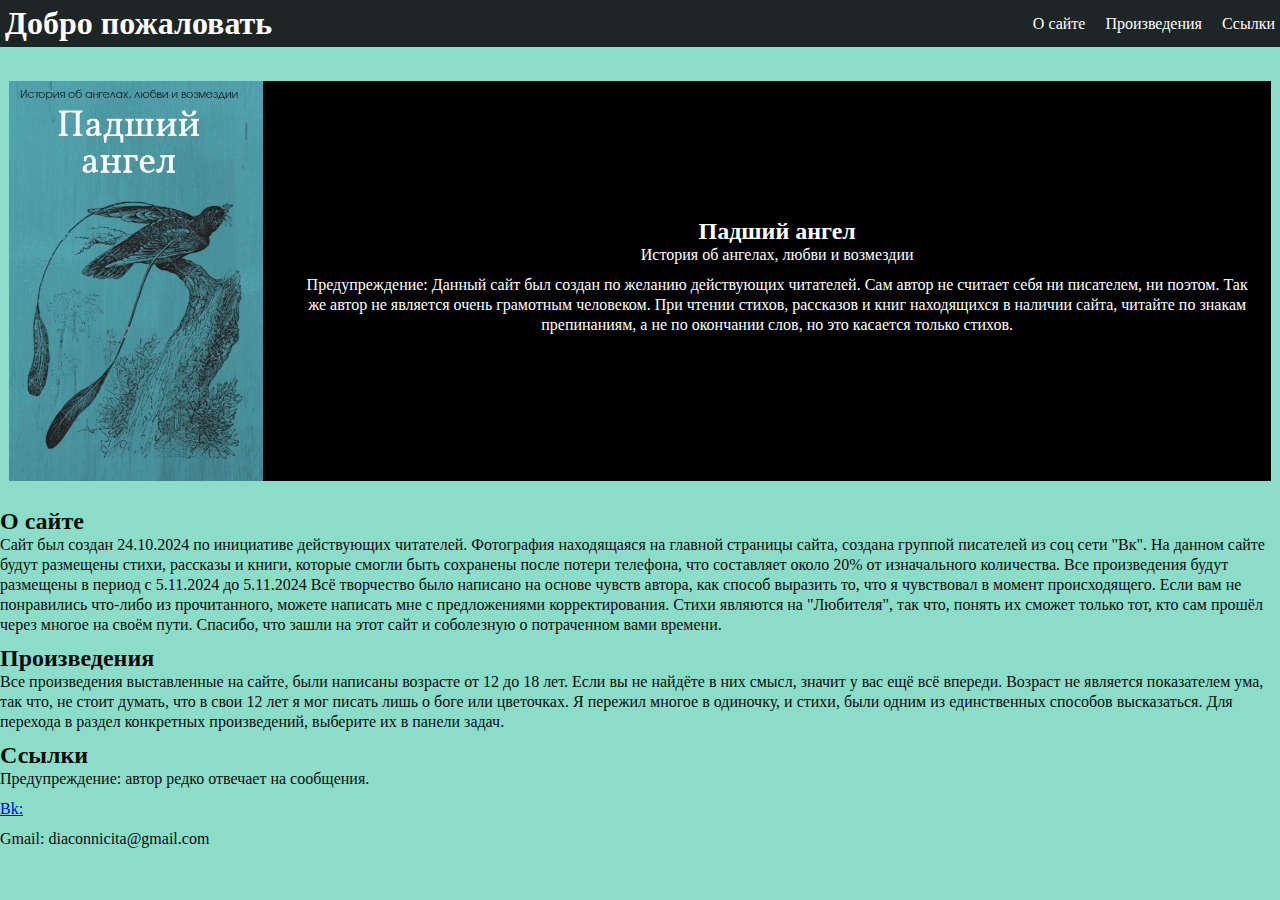
==== index.html @ 65d8fcca "Add files via upload" ====
<!DOCTYPE html>
<html lang="ru">
<head>
    <meta charset="UTF-8">
    <meta name="viewport" content="width=device-width, initial-scale=1.0">
    <title>Падший ангел</title>
    <link rel="stylesheet" href="styles.css">
</head>
<body>
    <header>
        <h1>Добро пожаловать</h1>
        <nav>
            <ul>
                <li><a href="#about">О сайте</a></li>
                <li>
                    <a href="#works">Произведения</a>
                    <ul class="dropdown">
                        <li><a href="poezii.html">Стихи</a></li>
                        <li><a href="stories.html">Рассказы</a></li>
                        <li><a href="#books">Книги</a></li>
                    </ul>
                </li>
                <li><a href="#links">Ссылки</a></li>
            </ul>
        </nav>
    </header>
    <main>
        <div class="wrapper">
            <img src="X2v02ezo_7w.jpg" class="image">
            <div class="text">
                <h2>Падший ангел</h2>
                <p>История об ангелах, любви и возмездии</p>
                <p class="description">Предупреждение: Данный сайт был создан по желанию действующих читателей. Сам автор не считает себя ни писателем, ни поэтом. Так же автор не является очень грамотным человеком. При чтении стихов, рассказов и книг находящихся в наличии сайта, читайте по знакам препинаниям, а не по окончании слов, но это касается только стихов.</p>
            </div>
        </div>
        <section id="about">
            <h2>О сайте</h2>
            <p>Сайт был создан 24.10.2024 по инициативе действующих читателей. Фотография находящаяся на главной страницы сайта, создана группой писателей из соц сети "Вк". На данном сайте будут размещены стихи, рассказы и книги, которые смогли быть сохранены после потери телефона, что составляет около 20% от изначального количества. Все произведения будут размещены в период с 5.11.2024 до 5.11.2024
                Всё творчество было написано на основе чувств автора, как способ выразить то, что я чувствовал в момент происходящего. Если вам не понравились что-либо из прочитанного, можете написать мне с предложениями корректирования. Стихи являются на "Любителя", так что, понять их сможет только тот, кто сам прошёл через многое на своём пути. Спасибо, что зашли на этот сайт и соболезную о потраченном вами времени.</p>
        </section>
        
        <section id="works">
            <h2>Произведения</h2>
            <p>Все произведения выставленные на сайте, были написаны возрасте от 12 до 18 лет. Если вы не найдёте в них смысл, значит у вас ещё всё впереди. Возраст не является показателем ума, так что, не стоит думать, что в свои 12 лет я мог писать лишь о боге или цветочках. Я пережил многое в одиночку, и стихи, были одним из единственных способов высказаться.  Для перехода в раздел конкретных произведений, выберите их в панели задач.</p>
        </section>

        <section id="links">
            <h2>Ссылки</h2>
            <p> Предупреждение: автор редко отвечает на сообщения. 
                <p> <a href="https://vk.com/padsiiangel" target=_blank> Bk:</a>
                </p>
                    <p> Gmail: diaconnicita@gmail.com
                    </p>
            </p>
        </section>
    </main>
</body>
</html>
---- styles.css ----
* {
    margin: 0px;
    padding: 0;
    box-sizing: border-box;
}

body {
    margin: 0;
    font-family: 'Times New Roman', serif;
    background-color: #8bddc9;
}

section {
    color: rgb(12, 12, 12);
}

header {
    top: 0px;
    left: 0px;
    position: fixed;
    width: 100%;
    background-color: rgb(30, 37, 37);
    padding: 5px;
    display: flex;
    align-content: center;
    justify-content: space-between;
    gap: 20px;
    z-index: 5px;
    color: rgb(255, 255, 255);
}

h1 {
    margin: 0px;
}
nav{
    display: flex;
    align-items: center;
}
nav ul {
    list-style: none;
    display: flex;
    align-items: center;
    padding: 0;
}

nav ul li {
    display: inline-block;
    position: relative;
}
nav ul > *:not(:last-child){
    margin-right: 20px;
}
nav a {
    color: rgb(255, 255, 255);
    text-decoration: none;
}

nav .dropdown {
    display: none;
    position: absolute;
    background-color: rgb(5, 5, 5);
    z-index: 1;
}

nav ul li:hover .dropdown {
    display: block;
}

nav .dropdown li {
    display: block;
}

.content {
    display: flex;
    margin: 20px;
}

.wolf-image {
    width: 720px;
    height: 340px;
}

.text {
    margin-left: 20px;
    text-align: center;
    display: flex;
    flex-direction: column;
    justify-content: center;
    align-items: center;
    padding: 20px;
}

.wrapper {
    display: flex;
    justify-content: space-around;
    background-color: rgb(0, 0, 0);
    margin: 9vh 1vh 3vh;
    color: rgb(255, 255, 255);
}

.wrapper img {
    height: 400px;
}

p {
    line-height: 1.25;
    margin-bottom: 10px; 
}
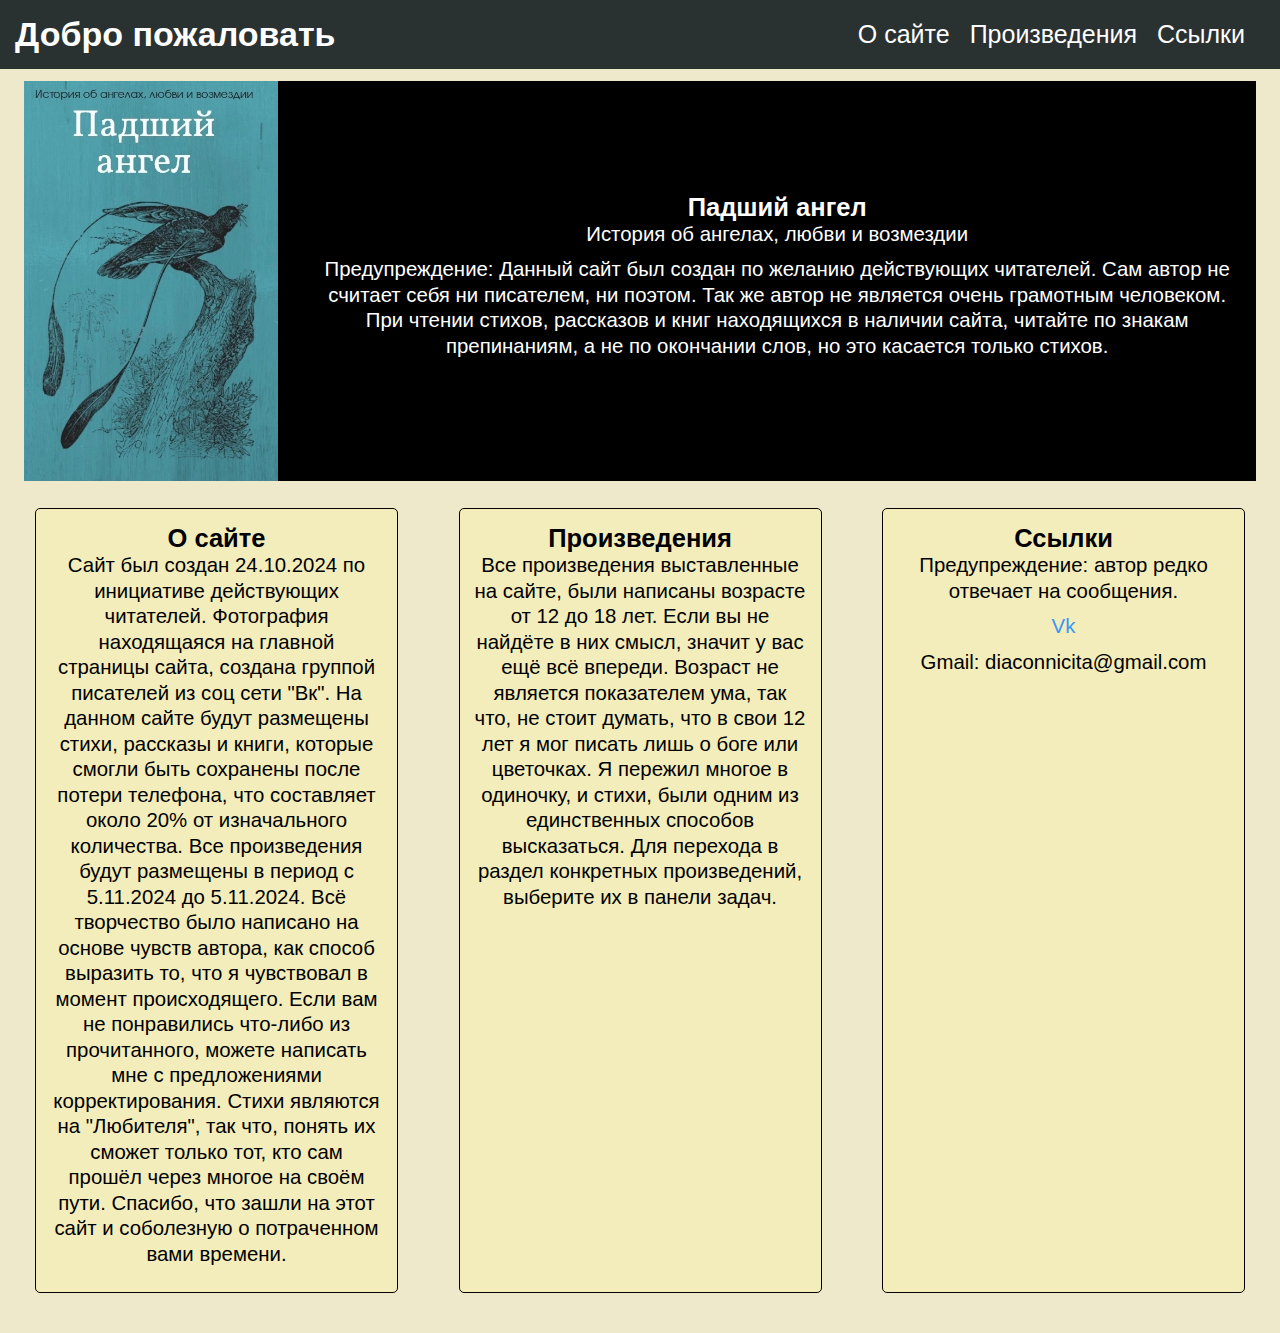
==== commit 52802bf0: "Add files via upload" ====
--- a/index.html
+++ b/index.html
@@ -33,26 +33,26 @@
                 <p class="description">Предупреждение: Данный сайт был создан по желанию действующих читателей. Сам автор не считает себя ни писателем, ни поэтом. Так же автор не является очень грамотным человеком. При чтении стихов, рассказов и книг находящихся в наличии сайта, читайте по знакам препинаниям, а не по окончании слов, но это касается только стихов.</p>
             </div>
         </div>
-        <section id="about">
-            <h2>О сайте</h2>
-            <p>Сайт был создан 24.10.2024 по инициативе действующих читателей. Фотография находящаяся на главной страницы сайта, создана группой писателей из соц сети "Вк". На данном сайте будут размещены стихи, рассказы и книги, которые смогли быть сохранены после потери телефона, что составляет около 20% от изначального количества. Все произведения будут размещены в период с 5.11.2024 до 5.11.2024
-                Всё творчество было написано на основе чувств автора, как способ выразить то, что я чувствовал в момент происходящего. Если вам не понравились что-либо из прочитанного, можете написать мне с предложениями корректирования. Стихи являются на "Любителя", так что, понять их сможет только тот, кто сам прошёл через многое на своём пути. Спасибо, что зашли на этот сайт и соболезную о потраченном вами времени.</p>
-        </section>
         
-        <section id="works">
-            <h2>Произведения</h2>
-            <p>Все произведения выставленные на сайте, были написаны возрасте от 12 до 18 лет. Если вы не найдёте в них смысл, значит у вас ещё всё впереди. Возраст не является показателем ума, так что, не стоит думать, что в свои 12 лет я мог писать лишь о боге или цветочках. Я пережил многое в одиночку, и стихи, были одним из единственных способов высказаться.  Для перехода в раздел конкретных произведений, выберите их в панели задач.</p>
-        </section>
+        <div class="three-columns">
+            <section id="about">
+                <h2>О сайте</h2>
+                <p>Сайт был создан 24.10.2024 по инициативе действующих читателей. Фотография находящаяся на главной страницы сайта, создана группой писателей из соц сети "Вк". На данном сайте будут размещены стихи, рассказы и книги, которые смогли быть сохранены после потери телефона, что составляет около 20% от изначального количества. Все произведения будут размещены в период с 5.11.2024 до 5.11.2024. Всё творчество было написано на основе чувств автора, как способ выразить то, что я чувствовал в момент происходящего. Если вам не понравились что-либо из прочитанного, можете написать мне с предложениями корректирования. Стихи являются на "Любителя", так что, понять их сможет только тот, кто сам прошёл через многое на своём пути. Спасибо, что зашли на этот сайт и соболезную о потраченном вами времени.</p>
+            </section>
 
-        <section id="links">
-            <h2>Ссылки</h2>
-            <p> Предупреждение: автор редко отвечает на сообщения. 
-                <p> <a href="https://vk.com/padsiiangel" target=_blank> Bk:</a>
-                </p>
-                    <p> Gmail: diaconnicita@gmail.com
-                    </p>
-            </p>
-        </section>
+            <section id="works">
+                <h2>Произведения</h2>
+                <p>Все произведения выставленные на сайте, были написаны возрасте от 12 до 18 лет. Если вы не найдёте в них смысл, значит у вас ещё всё впереди. Возраст не является показателем ума, так что, не стоит думать, что в свои 12 лет я мог писать лишь о боге или цветочках. Я пережил многое в одиночку, и стихи, были одним из единственных способов высказаться. Для перехода в раздел конкретных произведений, выберите их в панели задач.</p>
+            </section>
+
+            <section id="links">
+                <h2>Ссылки</h2>
+                <p>Предупреждение: автор редко отвечает на сообщения.</p>
+                <p><a href="https://vk.com/padsiiangel" target="_blank">Vk</a></p>
+                <p>Gmail: diaconnicita@gmail.com</p>
+            </section>
+        </div>
+
     </main>
 </body>
-</html>+</html>
--- a/styles.css
+++ b/styles.css
@@ -5,13 +5,25 @@
 }
 
 body {
-    margin: 0;
-    font-family: 'Times New Roman', serif;
-    background-color: #8bddc9;
+    margin: 15px;
+    font-family: 'Gill Sans', 'Gill Sans MT', 'Trebuchet MS', sans-serif;
+    background-color: rgb(238 233 202);
+    font-size: 17px;
+    padding: 0;
 }
 
 section {
-    color: rgb(12, 12, 12);
+    color: rgb(0, 0, 0);
+    background-color: #f3edbb;
+    padding: 15px;
+    width: 30%;
+    box-sizing: border-box;
+    border: 1px solid #070202;
+    border-radius: 5px;
+    display: flex;
+    flex-direction: column;
+    align-items: center; 
+    text-align: center;  
 }
 
 header {
@@ -19,7 +31,7 @@
     left: 0px;
     position: fixed;
     width: 100%;
-    background-color: rgb(30, 37, 37);
+    background-color: rgb(42, 49, 49);
     padding: 5px;
     display: flex;
     align-content: center;
@@ -30,17 +42,22 @@
 }
 
 h1 {
-    margin: 0px;
+    margin-top: 10px;
+    margin-left: 10px;
+    align-items: center;
+    justify-content: center;
 }
 nav{
     display: flex;
     align-items: center;
+    right: 5px;
 }
 nav ul {
     list-style: none;
     display: flex;
     align-items: center;
-    padding: 0;
+    padding: 15px 30px;
+    font-size: 25px;    
 }
 
 nav ul li {
@@ -104,6 +121,38 @@
 
 p {
     line-height: 1.25;
-    margin-bottom: 10px; 
+    margin-bottom: 10px;
+    font-family: 'Gill Sans', 'Gill Sans MT', 'Trebuchet MS', sans-serif; 
+    font-size: larger;
 }
 
+.three-columns {
+    display: flex;
+    justify-content: space-between;
+    margin: 20px;
+}
+
+#about, #works, #links {
+    margin-bottom: 20px;
+}
+
+a {
+    color: #3a97f5;
+    text-decoration: none;
+}
+
+a:hover {
+    text-decoration: underline;
+}
+
+@media (max-width: 768px) {
+    .three-columns {
+        flex-direction: column;
+        align-items: center;
+    }
+
+    section {
+        width: 80%;
+        margin-bottom: 15px;
+    }
+}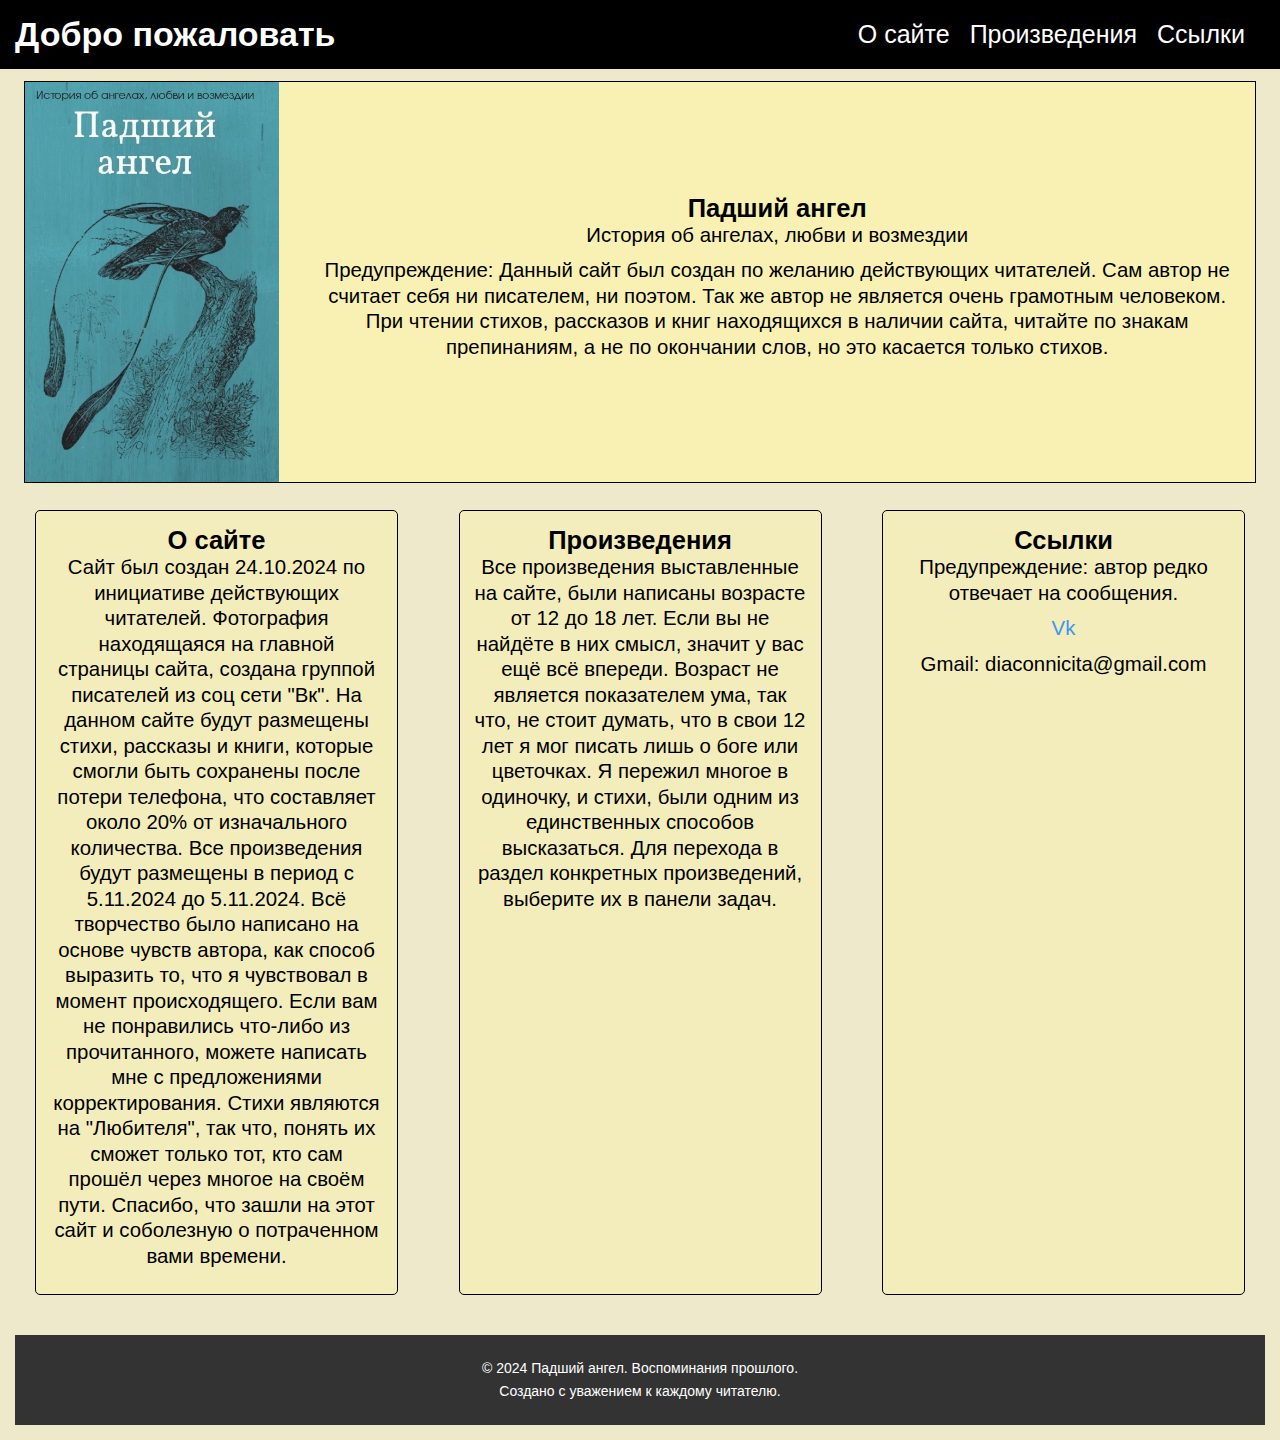
==== commit ec75b02f: "Add files via upload" ====
--- a/index.html
+++ b/index.html
@@ -13,11 +13,11 @@
             <ul>
                 <li><a href="#about">О сайте</a></li>
                 <li>
-                    <a href="#works">Произведения</a>
+                    <a>Произведения</a>
                     <ul class="dropdown">
                         <li><a href="poezii.html">Стихи</a></li>
                         <li><a href="stories.html">Рассказы</a></li>
-                        <li><a href="#books">Книги</a></li>
+                        <li><a href="books.html">Книги</a></li>
                     </ul>
                 </li>
                 <li><a href="#links">Ссылки</a></li>
@@ -54,5 +54,11 @@
         </div>
 
     </main>
+    <footer>
+        <div class="footer-content">
+            <p>&copy; 2024 Падший ангел. Воспоминания прошлого. </p>
+            <p>Создано с уважением к каждому читателю.</p>
+        </div>
+    </footer>
 </body>
 </html>
--- a/styles.css
+++ b/styles.css
@@ -18,7 +18,7 @@
     padding: 15px;
     width: 30%;
     box-sizing: border-box;
-    border: 1px solid #070202;
+    border: 1px solid #000000;
     border-radius: 5px;
     display: flex;
     flex-direction: column;
@@ -31,7 +31,7 @@
     left: 0px;
     position: fixed;
     width: 100%;
-    background-color: rgb(42, 49, 49);
+    background-color: rgb(0, 0, 0);
     padding: 5px;
     display: flex;
     align-content: center;
@@ -110,9 +110,10 @@
 .wrapper {
     display: flex;
     justify-content: space-around;
-    background-color: rgb(0, 0, 0);
+    background-color: #f8f1b3;
     margin: 9vh 1vh 3vh;
-    color: rgb(255, 255, 255);
+    color: rgb(0, 0, 0);
+    border: 1px solid #000000;
 }
 
 .wrapper img {
@@ -145,6 +146,28 @@
     text-decoration: underline;
 }
 
+footer {
+    background-color: #333;
+    color: #fff;
+    padding: 20px 0;
+    text-align: center;
+    margin-top: auto; 
+}
+
+.footer-content p {
+    margin: 5px 0;
+    font-size: 14px;
+}
+
+footer a {
+    color: #1e90ff;
+    text-decoration: none;
+}
+
+footer a:hover {
+    text-decoration: underline;
+}
+
 @media (max-width: 768px) {
     .three-columns {
         flex-direction: column;
@@ -155,4 +178,4 @@
         width: 80%;
         margin-bottom: 15px;
     }
-}+}
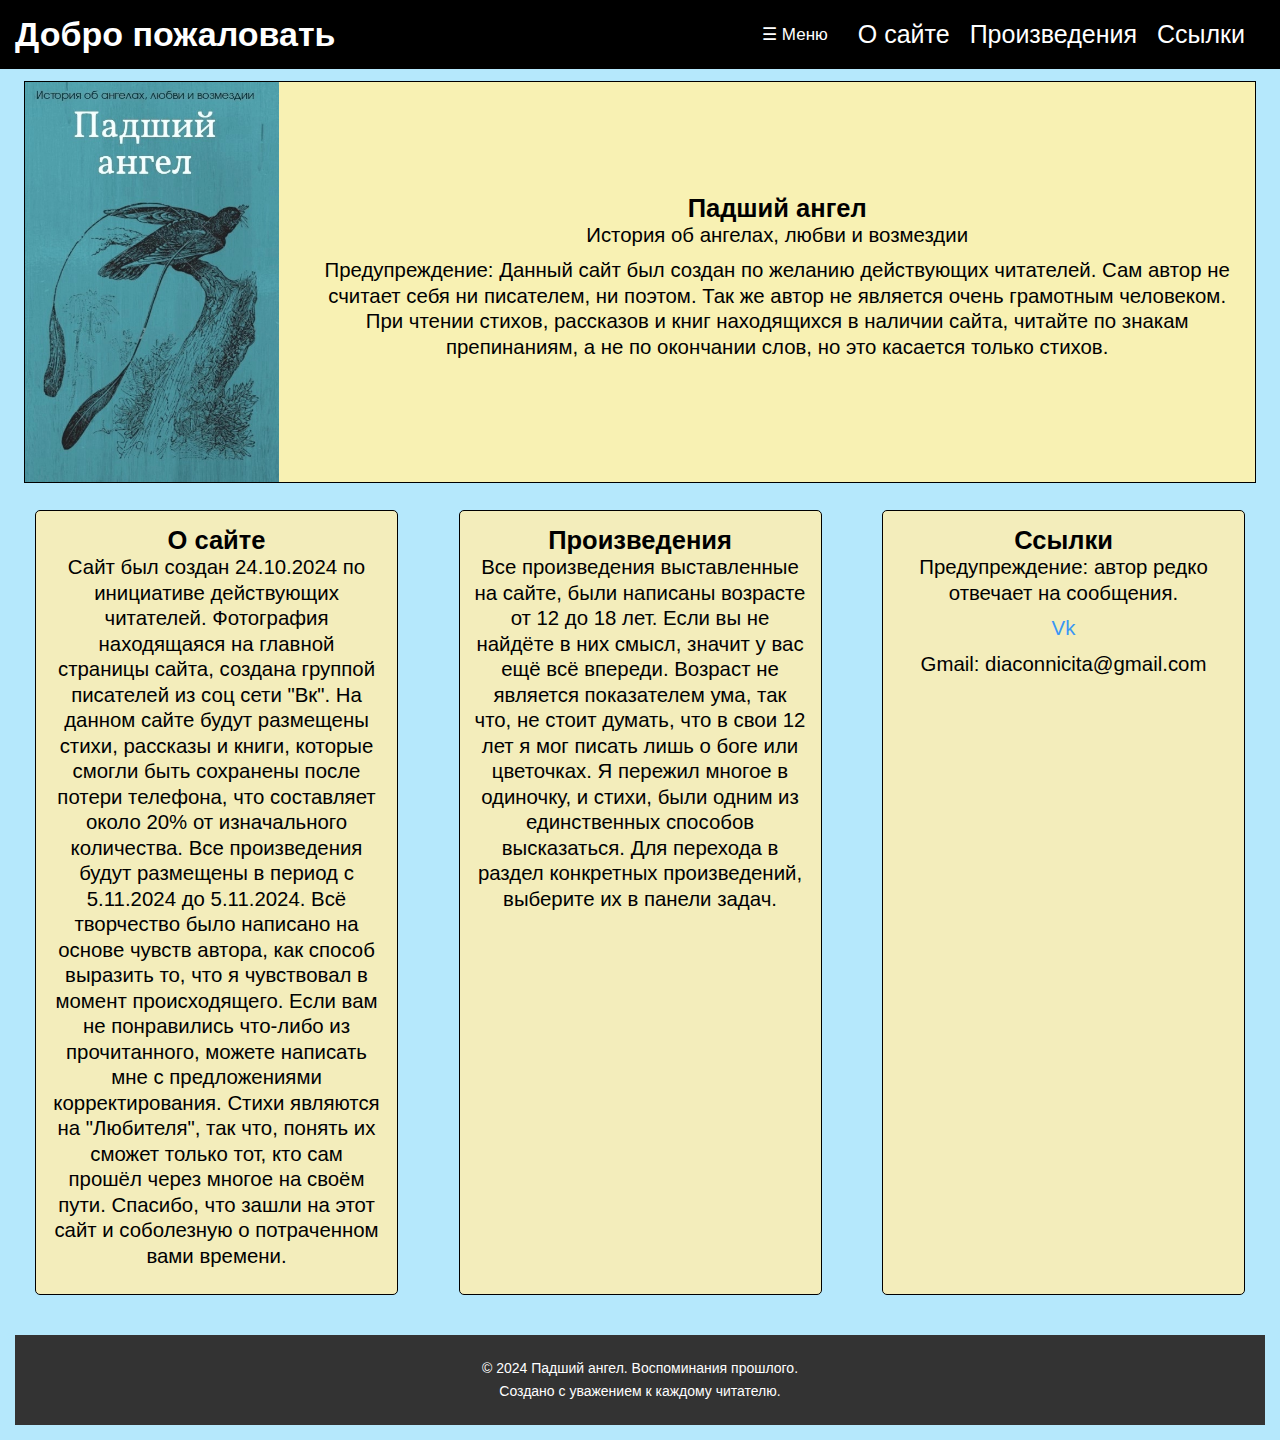
==== commit 9dada108: "Add files via upload" ====
--- a/index.html
+++ b/index.html
@@ -10,6 +10,7 @@
     <header>
         <h1>Добро пожаловать</h1>
         <nav>
+            <div class="burger-menu">☰ Меню</div>
             <ul>
                 <li><a href="#about">О сайте</a></li>
                 <li>
@@ -60,5 +61,6 @@
             <p>Создано с уважением к каждому читателю.</p>
         </div>
     </footer>
+    <script src="index.js"></script>
 </body>
 </html>
--- a/styles.css
+++ b/styles.css
@@ -7,7 +7,7 @@
 body {
     margin: 15px;
     font-family: 'Gill Sans', 'Gill Sans MT', 'Trebuchet MS', sans-serif;
-    background-color: rgb(238 233 202);
+    background-color: rgb(181, 232, 252);
     font-size: 17px;
     padding: 0;
 }
@@ -179,3 +179,82 @@
         margin-bottom: 15px;
     }
 }
+
+@media (max-width: 768px) {
+    body {
+        font-size: 15px; /* Немного уменьшить текст */
+        margin: 5px;
+    }
+
+    header {
+        flex-direction: column;
+        align-items: flex-start;
+        padding: 10px;
+    }
+
+    nav ul {
+        flex-direction: column;
+        padding: 0;
+    }
+
+    nav ul li {
+        margin-right: 0;
+        margin-bottom: 10px;
+    }
+
+    nav .dropdown {
+        position: static;
+        display: none;
+    }
+
+    nav ul li:hover .dropdown {
+        display: none; /* Убираем hover для мобильных */
+    }
+
+    /* Бургер-меню */
+    nav {
+        flex-direction: column;
+        align-items: flex-start;
+    }
+
+    .burger-menu {
+        display: block;
+        cursor: pointer;
+        font-size: 20px;
+        margin: 10px 0;
+    }
+
+    nav ul {
+        display: none;
+        flex-direction: column;
+        width: 100%;
+    }
+
+    nav.active ul {
+        display: flex; /* Показываем меню при активации */
+    }
+
+    .wrapper {
+        flex-direction: column;
+        align-items: center;
+    }
+
+    .wrapper img {
+        max-width: 100%;
+        height: auto;
+    }
+
+    .three-columns {
+        flex-direction: column;
+        align-items: center;
+    }
+
+    section {
+        width: 90%;
+    }
+
+    footer {
+        font-size: 12px;
+        padding: 10px;
+    }
+}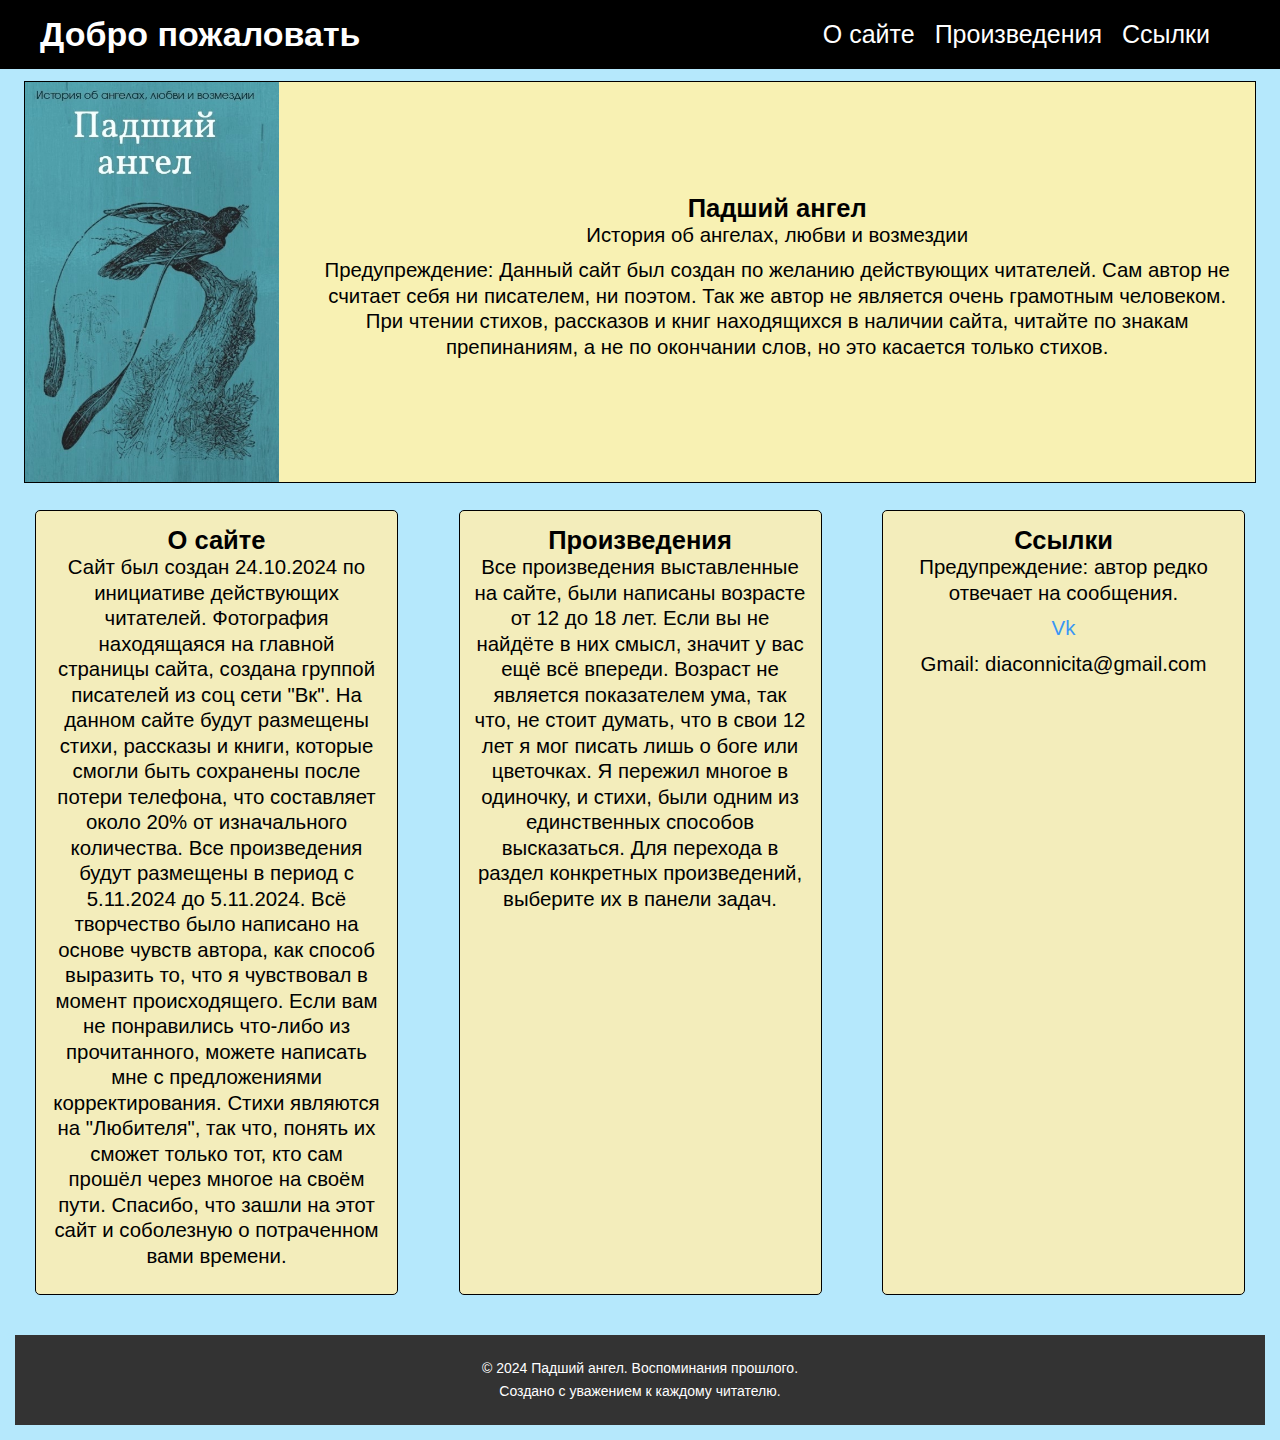
==== commit ba770726: "Add files via upload" ====
--- a/index.html
+++ b/index.html
@@ -8,9 +8,9 @@
 </head>
 <body>
     <header>
-        <h1>Добро пожаловать</h1>
-        <nav>
-            <div class="burger-menu">☰ Меню</div>
+        <div class="header__content">
+            <h1>Добро пожаловать</h1>
+            <nav class="nav">
             <ul>
                 <li><a href="#about">О сайте</a></li>
                 <li>
@@ -23,7 +23,9 @@
                 </li>
                 <li><a href="#links">Ссылки</a></li>
             </ul>
-        </nav>
+            </nav>
+            <div class="burger-menu">☰ Меню</div>
+        </div>
     </header>
     <main>
         <div class="wrapper">
@@ -61,6 +63,6 @@
             <p>Создано с уважением к каждому читателю.</p>
         </div>
     </footer>
-    <script src="index.js"></script>
+    <script src="./index.js"></script>
 </body>
 </html>
--- a/styles.css
+++ b/styles.css
@@ -32,25 +32,31 @@
     position: fixed;
     width: 100%;
     background-color: rgb(0, 0, 0);
-    padding: 5px;
-    display: flex;
-    align-content: center;
+    z-index: 5px;
+    color: rgb(255, 255, 255);
+    box-sizing: border-box;
+}
+.header__content{
+    width: 100%;
+    height: 100%;
+    top: 0;
+    left: 0;
+    display: flex;
+    align-items: center;
     justify-content: space-between;
     gap: 20px;
-    z-index: 5px;
-    color: rgb(255, 255, 255);
-}
-
-h1 {
-    margin-top: 10px;
-    margin-left: 10px;
-    align-items: center;
-    justify-content: center;
-}
+    padding:  5px 40px;
+    position: relative;
+}
+
 nav{
     display: flex;
     align-items: center;
     right: 5px;
+    z-index: 10;
+}
+.burger-menu{
+    display: none;
 }
 nav ul {
     list-style: none;
@@ -169,6 +175,9 @@
 }
 
 @media (max-width: 768px) {
+    h1{
+        font-size: 22px;
+    }
     .three-columns {
         flex-direction: column;
         align-items: center;
@@ -178,62 +187,34 @@
         width: 80%;
         margin-bottom: 15px;
     }
-}
-
-@media (max-width: 768px) {
-    body {
-        font-size: 15px; /* Немного уменьшить текст */
-        margin: 5px;
-    }
-
-    header {
-        flex-direction: column;
-        align-items: flex-start;
-        padding: 10px;
-    }
-
+    nav{
+        display: none;
+    }
+    nav.active{
+        position: absolute;
+        top: 100%;
+        left: 0;
+        display: flex;
+        align-items: center;
+        justify-content: center;
+        background-color: #000000;
+    }
     nav ul {
-        flex-direction: column;
-        padding: 0;
+        display: flex;
+        padding: 20px 40px;
     }
 
     nav ul li {
         margin-right: 0;
         margin-bottom: 10px;
-    }
-
-    nav .dropdown {
-        position: static;
-        display: none;
-    }
-
-    nav ul li:hover .dropdown {
-        display: none; /* Убираем hover для мобильных */
-    }
-
-    /* Бургер-меню */
-    nav {
-        flex-direction: column;
-        align-items: flex-start;
-    }
-
+        font-size: 18px;
+    }
     .burger-menu {
         display: block;
         cursor: pointer;
         font-size: 20px;
         margin: 10px 0;
     }
-
-    nav ul {
-        display: none;
-        flex-direction: column;
-        width: 100%;
-    }
-
-    nav.active ul {
-        display: flex; /* Показываем меню при активации */
-    }
-
     .wrapper {
         flex-direction: column;
         align-items: center;
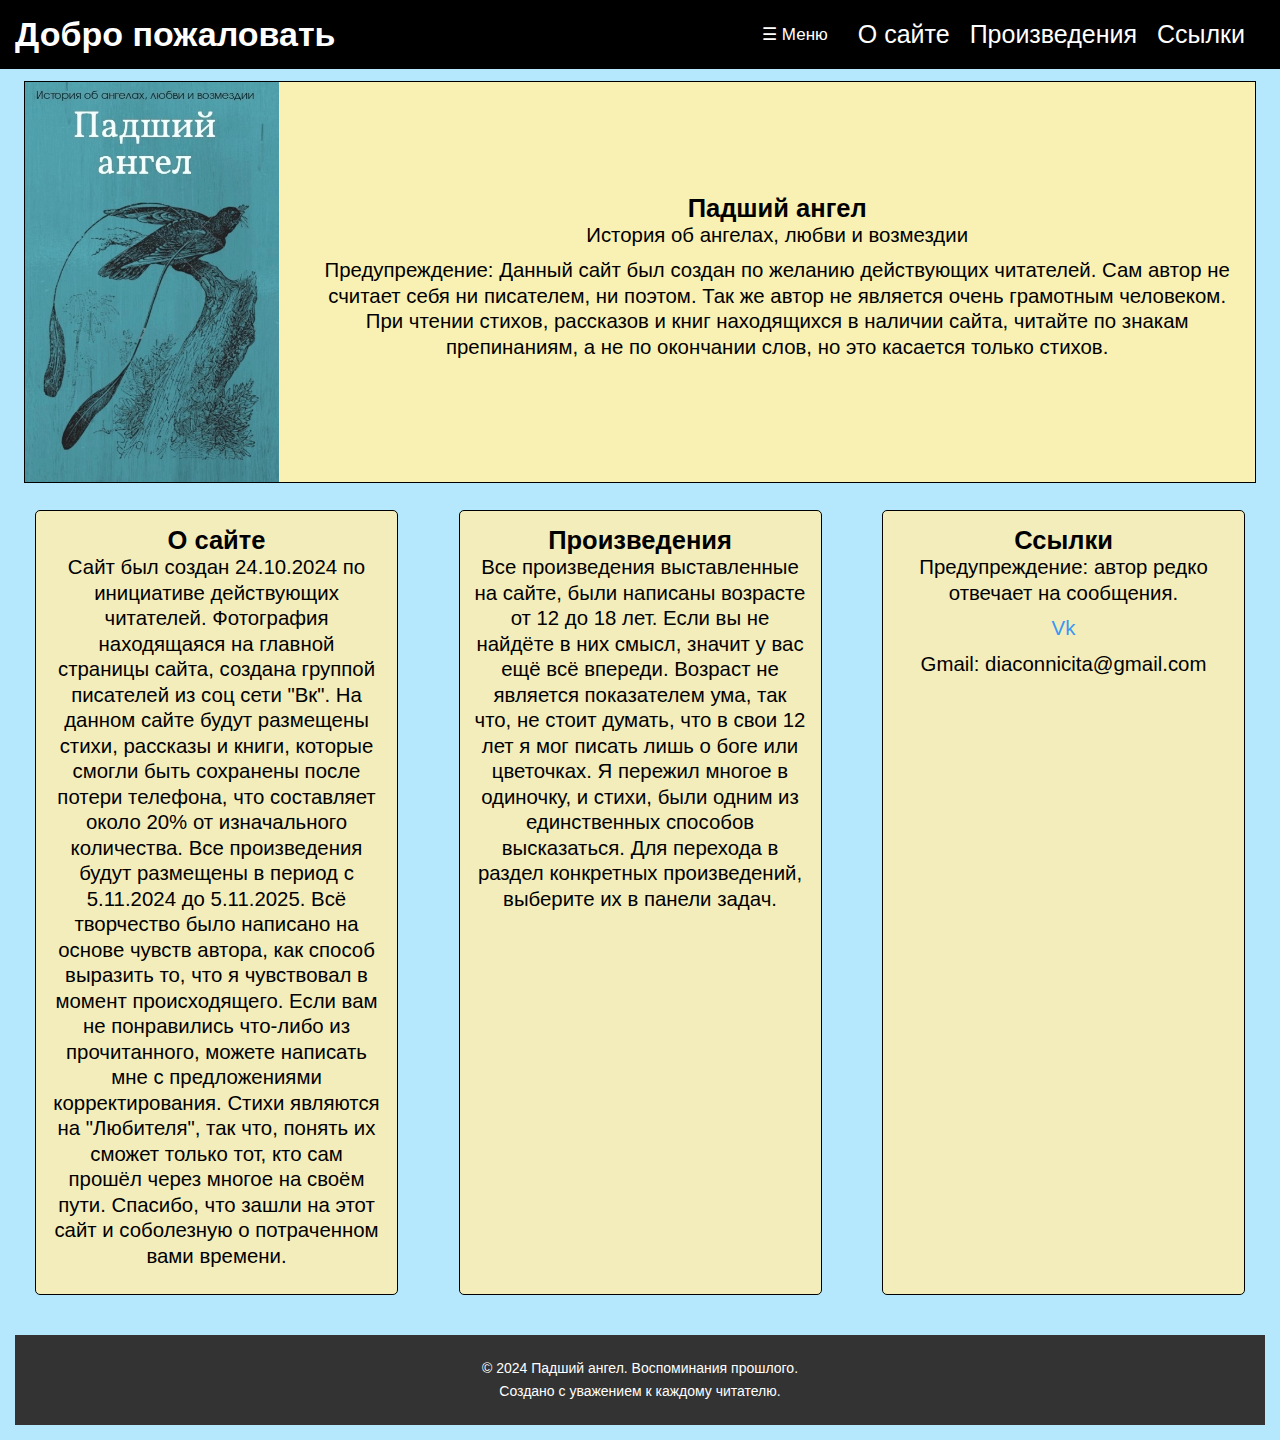
==== commit c23ba259: "Add files via upload" ====
--- a/index.html
+++ b/index.html
@@ -8,9 +8,9 @@
 </head>
 <body>
     <header>
-        <div class="header__content">
-            <h1>Добро пожаловать</h1>
-            <nav class="nav">
+        <h1>Добро пожаловать</h1>
+        <nav>
+            <div class="burger-menu">☰ Меню</div>
             <ul>
                 <li><a href="#about">О сайте</a></li>
                 <li>
@@ -23,9 +23,7 @@
                 </li>
                 <li><a href="#links">Ссылки</a></li>
             </ul>
-            </nav>
-            <div class="burger-menu">☰ Меню</div>
-        </div>
+        </nav>
     </header>
     <main>
         <div class="wrapper">
@@ -40,7 +38,7 @@
         <div class="three-columns">
             <section id="about">
                 <h2>О сайте</h2>
-                <p>Сайт был создан 24.10.2024 по инициативе действующих читателей. Фотография находящаяся на главной страницы сайта, создана группой писателей из соц сети "Вк". На данном сайте будут размещены стихи, рассказы и книги, которые смогли быть сохранены после потери телефона, что составляет около 20% от изначального количества. Все произведения будут размещены в период с 5.11.2024 до 5.11.2024. Всё творчество было написано на основе чувств автора, как способ выразить то, что я чувствовал в момент происходящего. Если вам не понравились что-либо из прочитанного, можете написать мне с предложениями корректирования. Стихи являются на "Любителя", так что, понять их сможет только тот, кто сам прошёл через многое на своём пути. Спасибо, что зашли на этот сайт и соболезную о потраченном вами времени.</p>
+                <p>Сайт был создан 24.10.2024 по инициативе действующих читателей. Фотография находящаяся на главной страницы сайта, создана группой писателей из соц сети "Вк". На данном сайте будут размещены стихи, рассказы и книги, которые смогли быть сохранены после потери телефона, что составляет около 20% от изначального количества. Все произведения будут размещены в период с 5.11.2024 до 5.11.2025. Всё творчество было написано на основе чувств автора, как способ выразить то, что я чувствовал в момент происходящего. Если вам не понравились что-либо из прочитанного, можете написать мне с предложениями корректирования. Стихи являются на "Любителя", так что, понять их сможет только тот, кто сам прошёл через многое на своём пути. Спасибо, что зашли на этот сайт и соболезную о потраченном вами времени.</p>
             </section>
 
             <section id="works">
@@ -63,6 +61,6 @@
             <p>Создано с уважением к каждому читателю.</p>
         </div>
     </footer>
-    <script src="./index.js"></script>
+    <script src="index.js"></script>
 </body>
 </html>
--- a/styles.css
+++ b/styles.css
@@ -32,31 +32,25 @@
     position: fixed;
     width: 100%;
     background-color: rgb(0, 0, 0);
+    padding: 5px;
+    display: flex;
+    align-content: center;
+    justify-content: space-between;
+    gap: 20px;
     z-index: 5px;
     color: rgb(255, 255, 255);
-    box-sizing: border-box;
-}
-.header__content{
-    width: 100%;
-    height: 100%;
-    top: 0;
-    left: 0;
-    display: flex;
-    align-items: center;
-    justify-content: space-between;
-    gap: 20px;
-    padding:  5px 40px;
-    position: relative;
-}
-
+}
+
+h1 {
+    margin-top: 10px;
+    margin-left: 10px;
+    align-items: center;
+    justify-content: center;
+}
 nav{
     display: flex;
     align-items: center;
     right: 5px;
-    z-index: 10;
-}
-.burger-menu{
-    display: none;
 }
 nav ul {
     list-style: none;
@@ -175,9 +169,6 @@
 }
 
 @media (max-width: 768px) {
-    h1{
-        font-size: 22px;
-    }
     .three-columns {
         flex-direction: column;
         align-items: center;
@@ -187,34 +178,61 @@
         width: 80%;
         margin-bottom: 15px;
     }
-    nav{
-        display: none;
-    }
-    nav.active{
-        position: absolute;
-        top: 100%;
-        left: 0;
-        display: flex;
-        align-items: center;
-        justify-content: center;
-        background-color: #000000;
-    }
+}
+
+@media (max-width: 768px) {
+    body {
+        font-size: 15px; 
+        margin: 5px;
+    }
+
+    header {
+        flex-direction: column;
+        align-items: flex-start;
+        padding: 10px;
+    }
+
     nav ul {
-        display: flex;
-        padding: 20px 40px;
+        flex-direction: column;
+        padding: 0;
     }
 
     nav ul li {
         margin-right: 0;
         margin-bottom: 10px;
-        font-size: 18px;
-    }
+    }
+
+    nav .dropdown {
+        position: static;
+        display: none;
+    }
+
+    nav ul li:hover .dropdown {
+        display: none; 
+    }
+
+    nav {
+        flex-direction: column;
+        align-items: flex-start;
+    }
+
     .burger-menu {
         display: block;
         cursor: pointer;
         font-size: 20px;
         margin: 10px 0;
     }
+
+    nav ul {
+        display: none;
+        flex-direction: column;
+        width: 100%;
+    }
+
+    nav:active ul {
+        display: flex; 
+    }
+
     .wrapper {
         flex-direction: column;
         align-items: center;
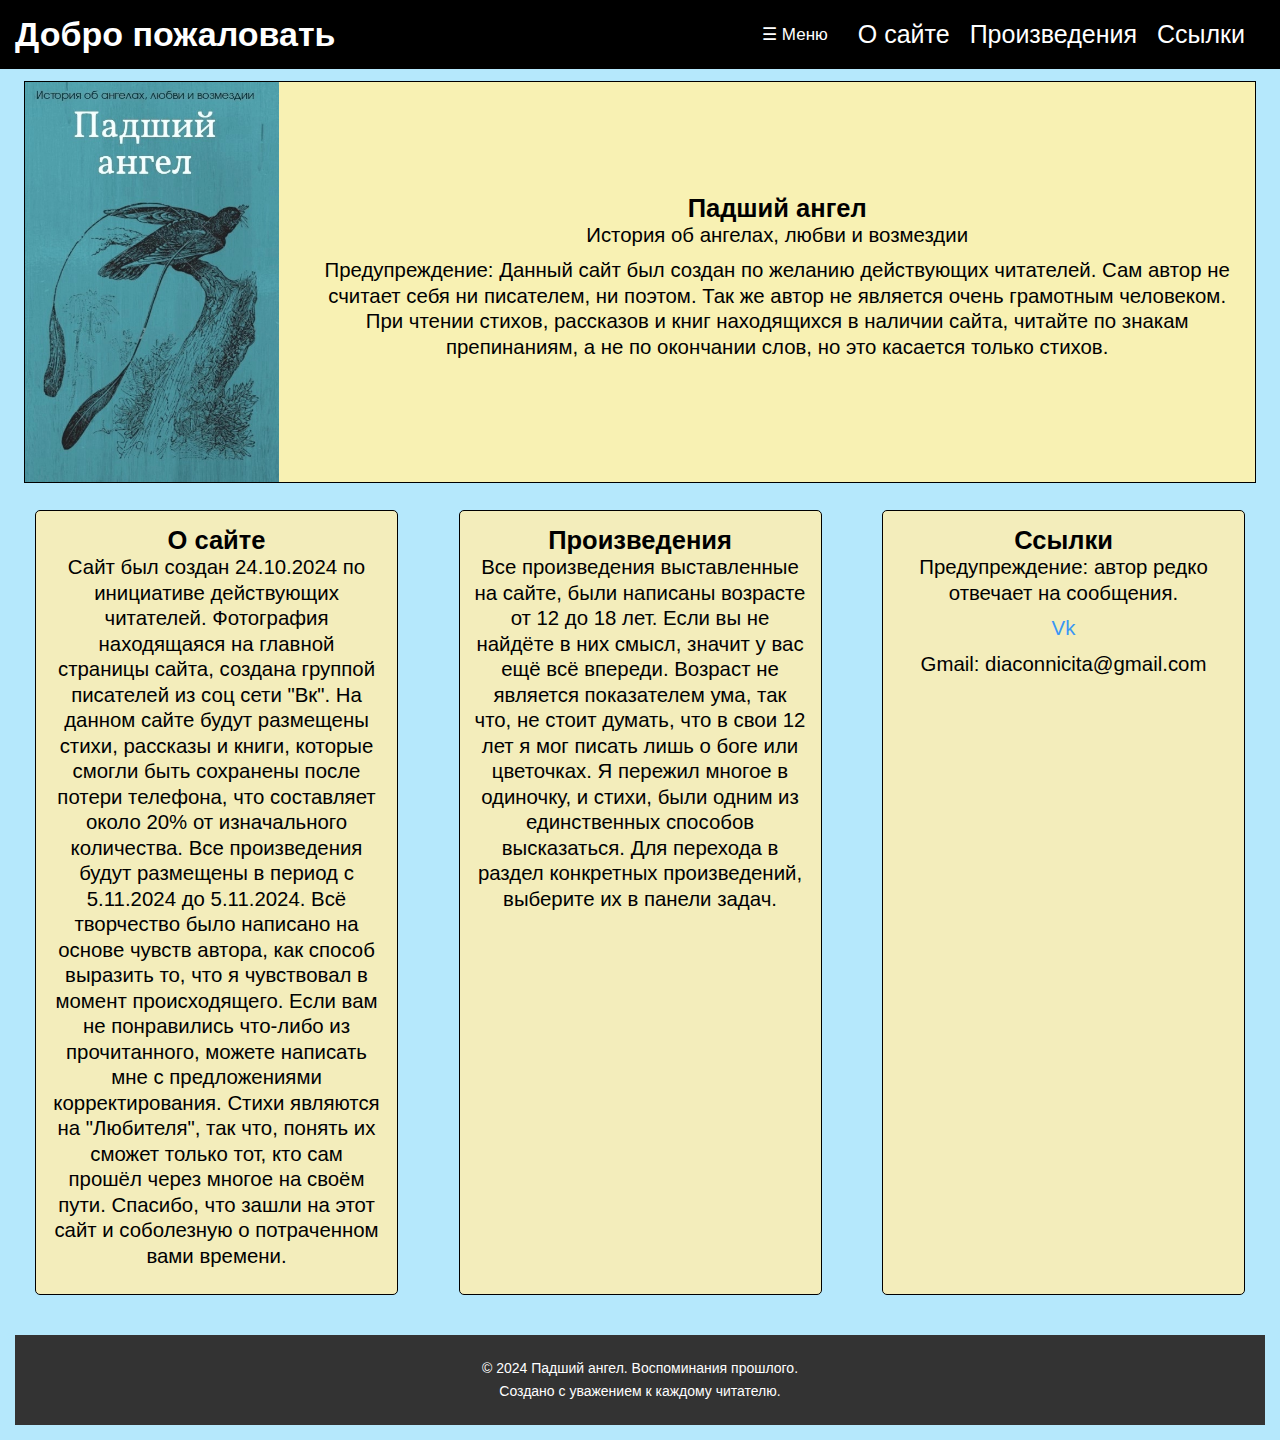
==== commit e2e3c281: "Add files via upload" ====
--- a/index.html
+++ b/index.html
@@ -38,7 +38,7 @@
         <div class="three-columns">
             <section id="about">
                 <h2>О сайте</h2>
-                <p>Сайт был создан 24.10.2024 по инициативе действующих читателей. Фотография находящаяся на главной страницы сайта, создана группой писателей из соц сети "Вк". На данном сайте будут размещены стихи, рассказы и книги, которые смогли быть сохранены после потери телефона, что составляет около 20% от изначального количества. Все произведения будут размещены в период с 5.11.2024 до 5.11.2025. Всё творчество было написано на основе чувств автора, как способ выразить то, что я чувствовал в момент происходящего. Если вам не понравились что-либо из прочитанного, можете написать мне с предложениями корректирования. Стихи являются на "Любителя", так что, понять их сможет только тот, кто сам прошёл через многое на своём пути. Спасибо, что зашли на этот сайт и соболезную о потраченном вами времени.</p>
+                <p>Сайт был создан 24.10.2024 по инициативе действующих читателей. Фотография находящаяся на главной страницы сайта, создана группой писателей из соц сети "Вк". На данном сайте будут размещены стихи, рассказы и книги, которые смогли быть сохранены после потери телефона, что составляет около 20% от изначального количества. Все произведения будут размещены в период с 5.11.2024 до 5.11.2024. Всё творчество было написано на основе чувств автора, как способ выразить то, что я чувствовал в момент происходящего. Если вам не понравились что-либо из прочитанного, можете написать мне с предложениями корректирования. Стихи являются на "Любителя", так что, понять их сможет только тот, кто сам прошёл через многое на своём пути. Спасибо, что зашли на этот сайт и соболезную о потраченном вами времени.</p>
             </section>
 
             <section id="works">
--- a/styles.css
+++ b/styles.css
@@ -182,7 +182,7 @@
 
 @media (max-width: 768px) {
     body {
-        font-size: 15px; 
+        font-size: 15px; /* Немного уменьшить текст */
         margin: 5px;
     }
 
@@ -208,9 +208,10 @@
     }
 
     nav ul li:hover .dropdown {
-        display: none; 
-    }
-
+        display: none; /* Убираем hover для мобильных */
+    }
+
+    /* Бургер-меню */
     nav {
         flex-direction: column;
         align-items: flex-start;
@@ -230,7 +231,7 @@
     }
 
     nav:active ul {
-        display: flex; 
+        display: flex; /* Показываем меню при активации */
     }
 
     .wrapper {
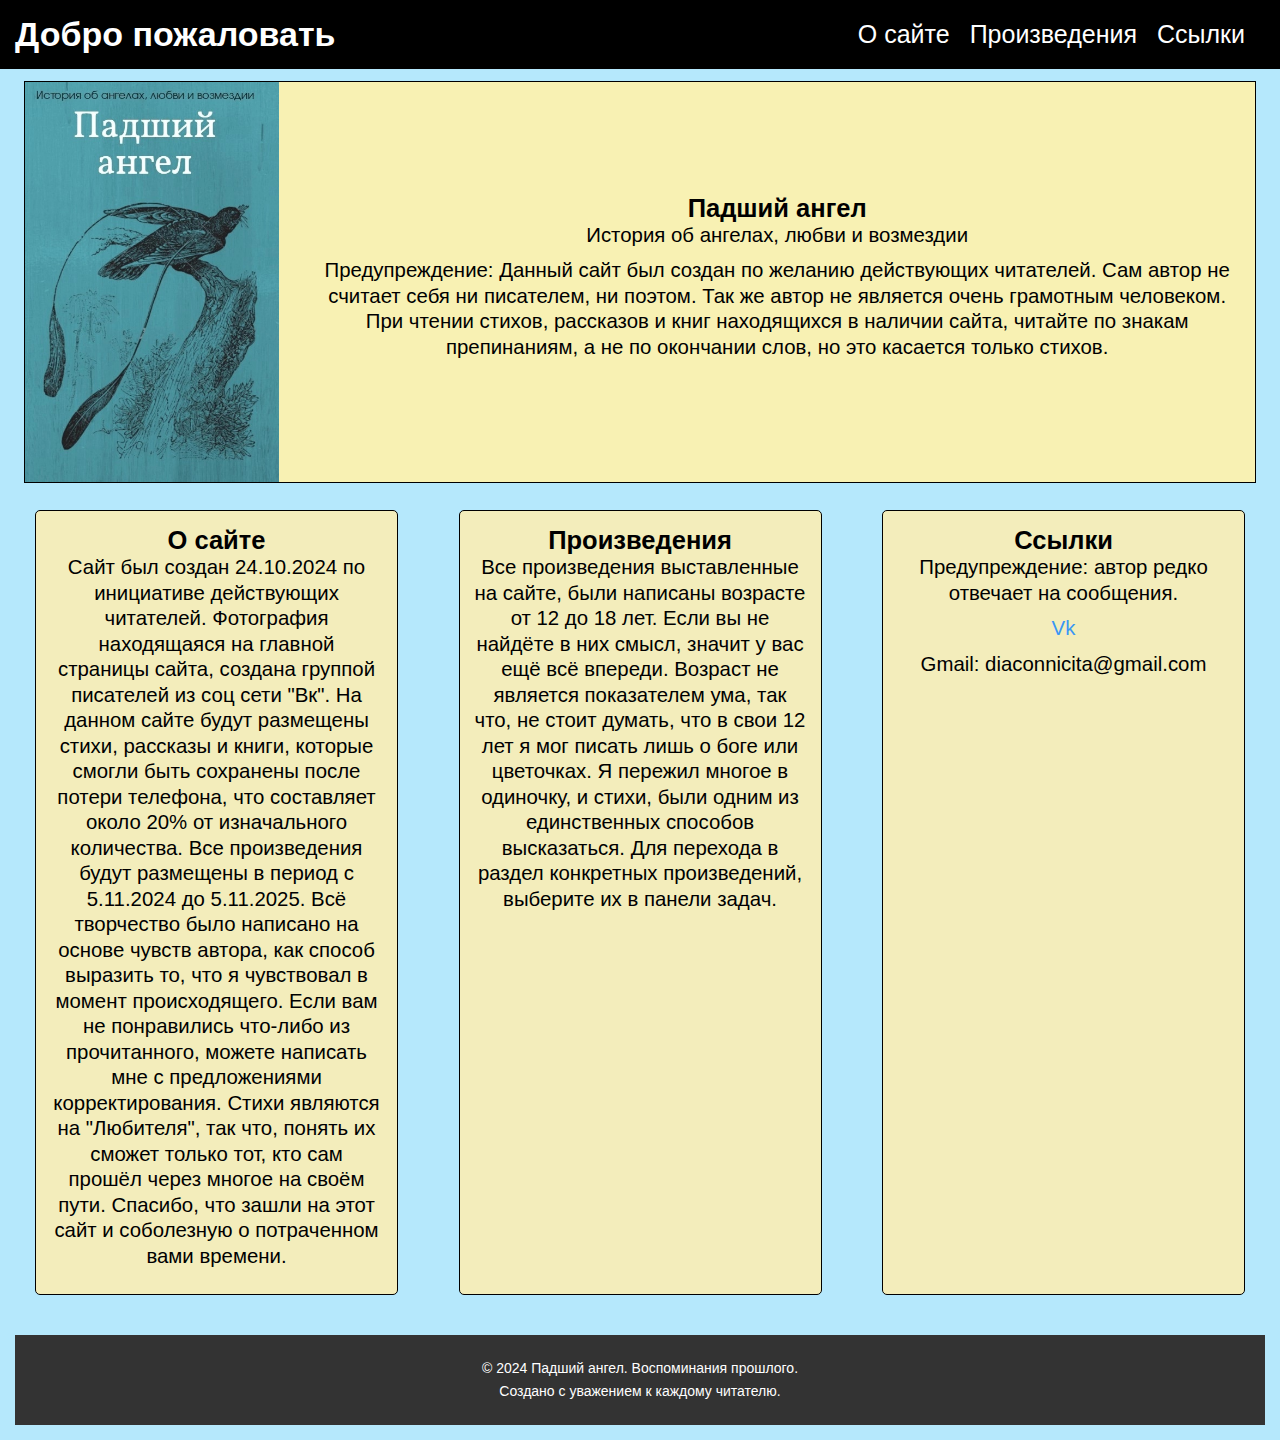
==== commit ec1d65a6: "Add files via upload" ====
--- a/index.html
+++ b/index.html
@@ -1,29 +1,33 @@
 <!DOCTYPE html>
 <html lang="ru">
+
 <head>
     <meta charset="UTF-8">
     <meta name="viewport" content="width=device-width, initial-scale=1.0">
     <title>Падший ангел</title>
     <link rel="stylesheet" href="styles.css">
 </head>
+
 <body>
     <header>
-        <h1>Добро пожаловать</h1>
-        <nav>
+        <div class="header-contaiener">
+            <h1>Добро пожаловать</h1>
             <div class="burger-menu">☰ Меню</div>
-            <ul>
-                <li><a href="#about">О сайте</a></li>
-                <li>
-                    <a>Произведения</a>
-                    <ul class="dropdown">
-                        <li><a href="poezii.html">Стихи</a></li>
-                        <li><a href="stories.html">Рассказы</a></li>
-                        <li><a href="books.html">Книги</a></li>
-                    </ul>
-                </li>
-                <li><a href="#links">Ссылки</a></li>
-            </ul>
-        </nav>
+            <nav>
+                <ul class="header-list">
+                    <li><a href="#about">О сайте</a></li>
+                    <li class="hiden-menu">
+                        <a>Произведения</a>
+                        <ul class="dropdown">
+                            <li><a href="./poezii.html">Стихи</a></li>
+                            <li><a href="./stories.html">Рассказы</a></li>
+                            <li><a href="./books.html">Книги</a></li>
+                        </ul>
+                    </li>
+                    <li><a href="#links">Ссылки</a></li>
+                </ul>
+            </nav>
+        </div>
     </header>
     <main>
         <div class="wrapper">
@@ -31,19 +35,34 @@
             <div class="text">
                 <h2>Падший ангел</h2>
                 <p>История об ангелах, любви и возмездии</p>
-                <p class="description">Предупреждение: Данный сайт был создан по желанию действующих читателей. Сам автор не считает себя ни писателем, ни поэтом. Так же автор не является очень грамотным человеком. При чтении стихов, рассказов и книг находящихся в наличии сайта, читайте по знакам препинаниям, а не по окончании слов, но это касается только стихов.</p>
+                <p class="description">Предупреждение: Данный сайт был создан по желанию действующих читателей. Сам
+                    автор не считает себя ни писателем, ни поэтом. Так же автор не является очень грамотным человеком.
+                    При чтении стихов, рассказов и книг находящихся в наличии сайта, читайте по знакам препинаниям, а не
+                    по окончании слов, но это касается только стихов.</p>
             </div>
         </div>
-        
+
         <div class="three-columns">
             <section id="about">
                 <h2>О сайте</h2>
-                <p>Сайт был создан 24.10.2024 по инициативе действующих читателей. Фотография находящаяся на главной страницы сайта, создана группой писателей из соц сети "Вк". На данном сайте будут размещены стихи, рассказы и книги, которые смогли быть сохранены после потери телефона, что составляет около 20% от изначального количества. Все произведения будут размещены в период с 5.11.2024 до 5.11.2024. Всё творчество было написано на основе чувств автора, как способ выразить то, что я чувствовал в момент происходящего. Если вам не понравились что-либо из прочитанного, можете написать мне с предложениями корректирования. Стихи являются на "Любителя", так что, понять их сможет только тот, кто сам прошёл через многое на своём пути. Спасибо, что зашли на этот сайт и соболезную о потраченном вами времени.</p>
+                <p>Сайт был создан 24.10.2024 по инициативе действующих читателей. Фотография находящаяся на главной
+                    страницы сайта, создана группой писателей из соц сети "Вк". На данном сайте будут размещены стихи,
+                    рассказы и книги, которые смогли быть сохранены после потери телефона, что составляет около 20% от
+                    изначального количества. Все произведения будут размещены в период с 5.11.2024 до 5.11.2025. Всё
+                    творчество было написано на основе чувств автора, как способ выразить то, что я чувствовал в момент
+                    происходящего. Если вам не понравились что-либо из прочитанного, можете написать мне с предложениями
+                    корректирования. Стихи являются на "Любителя", так что, понять их сможет только тот, кто сам прошёл
+                    через многое на своём пути. Спасибо, что зашли на этот сайт и соболезную о потраченном вами времени.
+                </p>
             </section>
 
             <section id="works">
                 <h2>Произведения</h2>
-                <p>Все произведения выставленные на сайте, были написаны возрасте от 12 до 18 лет. Если вы не найдёте в них смысл, значит у вас ещё всё впереди. Возраст не является показателем ума, так что, не стоит думать, что в свои 12 лет я мог писать лишь о боге или цветочках. Я пережил многое в одиночку, и стихи, были одним из единственных способов высказаться. Для перехода в раздел конкретных произведений, выберите их в панели задач.</p>
+                <p>Все произведения выставленные на сайте, были написаны возрасте от 12 до 18 лет. Если вы не найдёте в
+                    них смысл, значит у вас ещё всё впереди. Возраст не является показателем ума, так что, не стоит
+                    думать, что в свои 12 лет я мог писать лишь о боге или цветочках. Я пережил многое в одиночку, и
+                    стихи, были одним из единственных способов высказаться. Для перехода в раздел конкретных
+                    произведений, выберите их в панели задач.</p>
             </section>
 
             <section id="links">
@@ -63,4 +82,5 @@
     </footer>
     <script src="index.js"></script>
 </body>
-</html>
+
+</html>--- a/styles.css
+++ b/styles.css
@@ -1,5 +1,5 @@
 * {
-    margin: 0px;
+    margin: 0;
     padding: 0;
     box-sizing: border-box;
 }
@@ -22,8 +22,8 @@
     border-radius: 5px;
     display: flex;
     flex-direction: column;
-    align-items: center; 
-    text-align: center;  
+    align-items: center;
+    text-align: center;
 }
 
 header {
@@ -32,13 +32,18 @@
     position: fixed;
     width: 100%;
     background-color: rgb(0, 0, 0);
-    padding: 5px;
+    z-index: 5px;
+}
+
+.header-contaiener {
+    width: 100%;
     display: flex;
     align-content: center;
     justify-content: space-between;
+    position: relative;
     gap: 20px;
-    z-index: 5px;
     color: rgb(255, 255, 255);
+    padding: 5px;
 }
 
 h1 {
@@ -47,44 +52,54 @@
     align-items: center;
     justify-content: center;
 }
-nav{
-    display: flex;
-    align-items: center;
-    right: 5px;
-}
+
+nav {
+    display: flex;
+    align-items: center;
+}
+
 nav ul {
     list-style: none;
     display: flex;
     align-items: center;
     padding: 15px 30px;
-    font-size: 25px;    
+    font-size: 25px;
+    gap: 20px;
 }
 
 nav ul li {
     display: inline-block;
     position: relative;
-}
-nav ul > *:not(:last-child){
-    margin-right: 20px;
-}
+    z-index: 20;
+}
+
 nav a {
     color: rgb(255, 255, 255);
     text-decoration: none;
 }
 
-nav .dropdown {
+ul.dropdown {
     display: none;
     position: absolute;
     background-color: rgb(5, 5, 5);
-    z-index: 1;
-}
-
-nav ul li:hover .dropdown {
-    display: block;
-}
-
-nav .dropdown li {
-    display: block;
+    z-index: 30;
+}
+
+.hidden-menu.active ul.dropdown {
+    display: flex;
+    flex-direction: column;
+    gap: 20px;
+}
+
+.hiden-menu:hover ul.dropdown {
+    display: flex;
+    flex-direction: column;
+    align-items: start;
+    gap: 10px;
+}
+
+.burger-menu {
+    display: none;
 }
 
 .content {
@@ -123,7 +138,7 @@
 p {
     line-height: 1.25;
     margin-bottom: 10px;
-    font-family: 'Gill Sans', 'Gill Sans MT', 'Trebuchet MS', sans-serif; 
+    font-family: 'Gill Sans', 'Gill Sans MT', 'Trebuchet MS', sans-serif;
     font-size: larger;
 }
 
@@ -133,7 +148,9 @@
     margin: 20px;
 }
 
-#about, #works, #links {
+#about,
+#works,
+#links {
     margin-bottom: 20px;
 }
 
@@ -151,7 +168,7 @@
     color: #fff;
     padding: 20px 0;
     text-align: center;
-    margin-top: auto; 
+    margin-top: auto;
 }
 
 .footer-content p {
@@ -168,6 +185,12 @@
     text-decoration: underline;
 }
 
+@media(max-width: 1010px) {
+    nav ul {
+        font-size: 20px;
+    }
+}
+
 @media (max-width: 768px) {
     .three-columns {
         flex-direction: column;
@@ -181,40 +204,37 @@
 }
 
 @media (max-width: 768px) {
+    nav {
+        display: none;
+    }
+
+    nav.active {
+        width: 100vw;
+        top: 100%;
+        left: 50%;
+        transform: translateX(-50%);
+        position: absolute;
+        display: flex;
+        align-items: center;
+        justify-content: center;
+        background-color: black;
+        padding: 20px;
+    }
+
+    nav.active ul.header-list {
+        display: flex;
+        align-items: center;
+        justify-content: center;
+        gap: 20px;
+    }
+
     body {
-        font-size: 15px; /* Немного уменьшить текст */
-        margin: 5px;
+        font-size: 15px;
+        margin: 0px;
     }
 
     header {
-        flex-direction: column;
-        align-items: flex-start;
-        padding: 10px;
-    }
-
-    nav ul {
-        flex-direction: column;
-        padding: 0;
-    }
-
-    nav ul li {
-        margin-right: 0;
-        margin-bottom: 10px;
-    }
-
-    nav .dropdown {
-        position: static;
-        display: none;
-    }
-
-    nav ul li:hover .dropdown {
-        display: none; /* Убираем hover для мобильных */
-    }
-
-    /* Бургер-меню */
-    nav {
-        flex-direction: column;
-        align-items: flex-start;
+        padding: 20px;
     }
 
     .burger-menu {
@@ -224,16 +244,6 @@
         margin: 10px 0;
     }
 
-    nav ul {
-        display: none;
-        flex-direction: column;
-        width: 100%;
-    }
-
-    nav:active ul {
-        display: flex; /* Показываем меню при активации */
-    }
-
     .wrapper {
         flex-direction: column;
         align-items: center;
@@ -257,4 +267,10 @@
         font-size: 12px;
         padding: 10px;
     }
+}
+
+@media(max-width: 586px) {
+    header h1 {
+        font-size: 18px;
+    }
 }